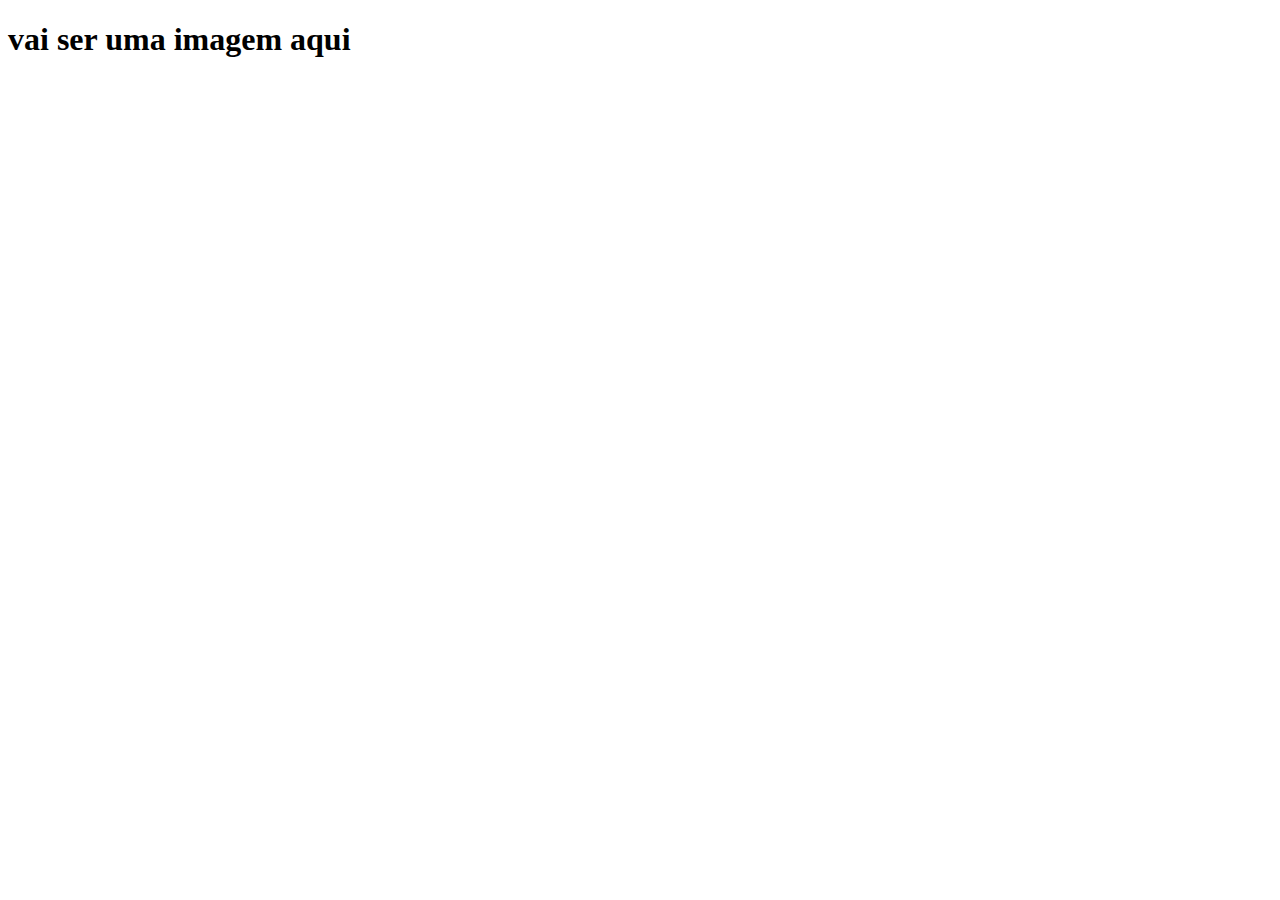
==== index.html @ c4346746 "Add files via upload" ====
<!DOCTYPE html>
<html lang="en">
<head>
    <meta charset="UTF-8">
    <meta http-equiv="X-UA-Compatible" content="IE=edge">
    <meta name="viewport" content="width=device-width, initial-scale=1.0">
    <title>Document</title>
</head>
<body>
    <h1>vai ser uma imagem aqui</h1>
</body>
</html>
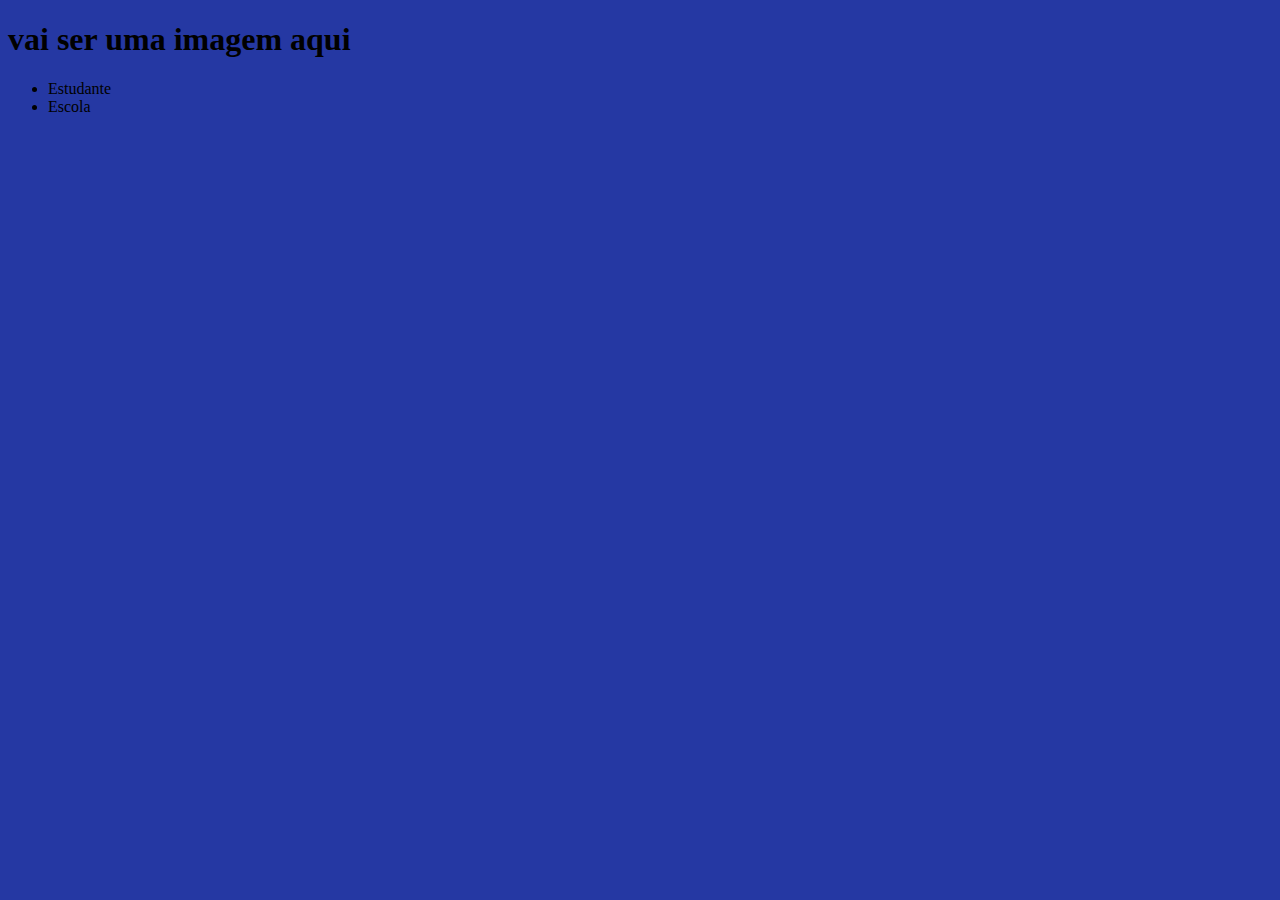
==== commit 3be75301: "Add files via upload" ====
--- a/index.html
+++ b/index.html
@@ -5,8 +5,13 @@
     <meta http-equiv="X-UA-Compatible" content="IE=edge">
     <meta name="viewport" content="width=device-width, initial-scale=1.0">
     <title>Document</title>
+    <link rel="stylesheet" href="style.css">
 </head>
 <body>
     <h1>vai ser uma imagem aqui</h1>
+    <ul>
+        <li>Estudante</li>
+        <li>Escola</li>
+    </ul>
 </body>
 </html>--- a/style.css
+++ b/style.css
@@ -0,0 +1,4 @@
+
+body {
+background-color: #2538a3;
+}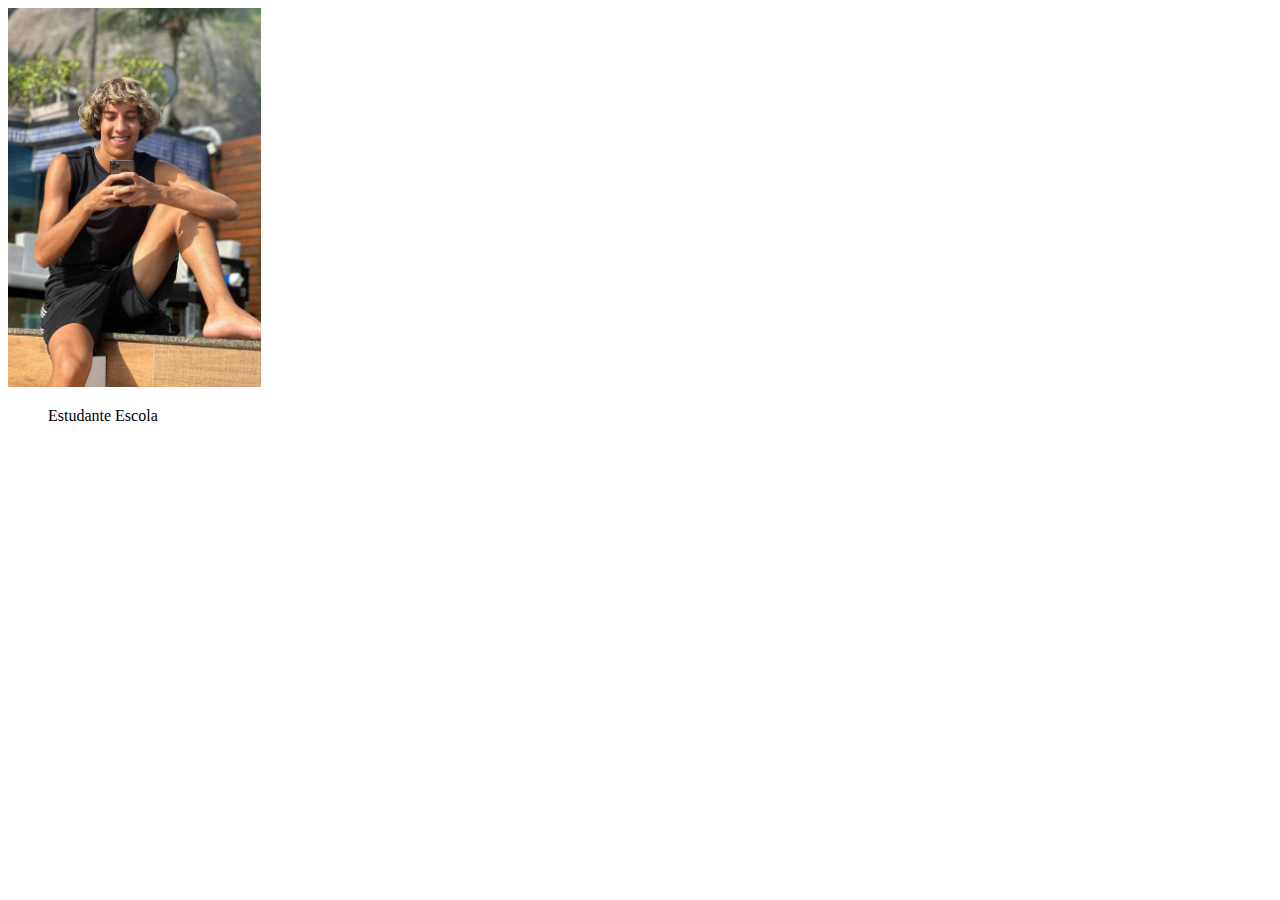
==== commit 6c77c282: "Add files via upload" ====
--- a/index.html
+++ b/index.html
@@ -7,11 +7,15 @@
     <title>Document</title>
     <link rel="stylesheet" href="style.css">
 </head>
+<header class="cabecalho">
+    <img class="cabecalho-imagem" src="/img/167647918263ed0ace6d3b8_1676479182_3x2_md.jpg" alt="xurras">
+    <ul >
+        <li class="cabecalho-lista-item">Estudante</li>
+        <li class="cabecalho-lista-item">Escola</li>
+    </ul>
+</header>
+
 <body>
-    <h1>vai ser uma imagem aqui</h1>
-    <ul>
-        <li>Estudante</li>
-        <li>Escola</li>
-    </ul>
+    
 </body>
 </html>--- a/style.css
+++ b/style.css
@@ -1,4 +1,13 @@
+.cabecalhos{
+background-color: #2538a3;
+display: flex;
+justify-content: space-around;
+}
 
-body {
-background-color: #2538a3;
+.cabecalho-imagem{
+    width: 20%; 
+}
+
+.cabecalho-lista-item{
+    display: inline-block;
 }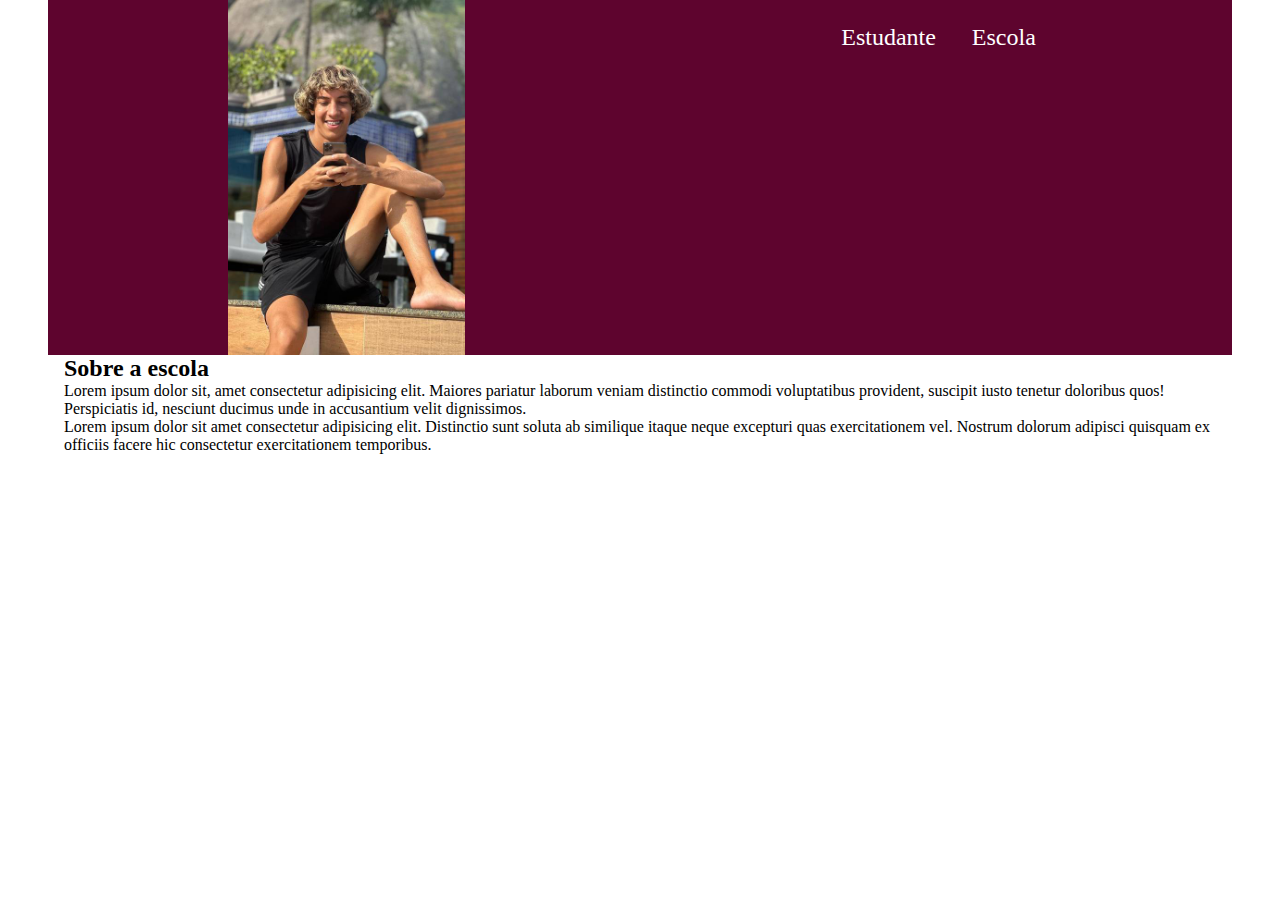
==== commit 4354d428: "Add files via upload" ====
--- a/index.html
+++ b/index.html
@@ -7,6 +7,7 @@
     <title>Document</title>
     <link rel="stylesheet" href="style.css">
 </head>
+<body>
 <header class="cabecalho">
     <img class="cabecalho-imagem" src="/img/167647918263ed0ace6d3b8_1676479182_3x2_md.jpg" alt="xurras">
     <ul >
@@ -14,8 +15,11 @@
         <li class="cabecalho-lista-item">Escola</li>
     </ul>
 </header>
-
-<body>
+<section>
+    <h2 class="escola-titulo">Sobre a escola</h2>
+    <p class="escola-texto-um">Lorem ipsum dolor sit, amet consectetur adipisicing elit. Maiores pariatur laborum veniam distinctio commodi voluptatibus provident, suscipit iusto tenetur doloribus quos! Perspiciatis id, nesciunt ducimus unde in accusantium velit dignissimos.</p>
+    <p class="escola-texto-dois">Lorem ipsum dolor sit amet consectetur adipisicing elit. Distinctio sunt soluta ab similique itaque neque excepturi quas exercitationem vel. Nostrum dolorum adipisci quisquam ex officiis facere hic consectetur exercitationem temporibus.</p>
+</section>
     
 </body>
 </html>--- a/style.css
+++ b/style.css
@@ -1,5 +1,6 @@
-.cabecalhos{
-background-color: #2538a3;
+.cabecalho{
+background-color: #5e042e;
+color: white;
 display: flex;
 justify-content: space-around;
 }
@@ -10,4 +11,12 @@
 
 .cabecalho-lista-item{
     display: inline-block;
-}+    margin: 0 16px;
+    padding: 24px 0;
+    font-size: 24px;
+}
+    
+*  {
+    margin: 0 16px;
+    padding: 0;
+  }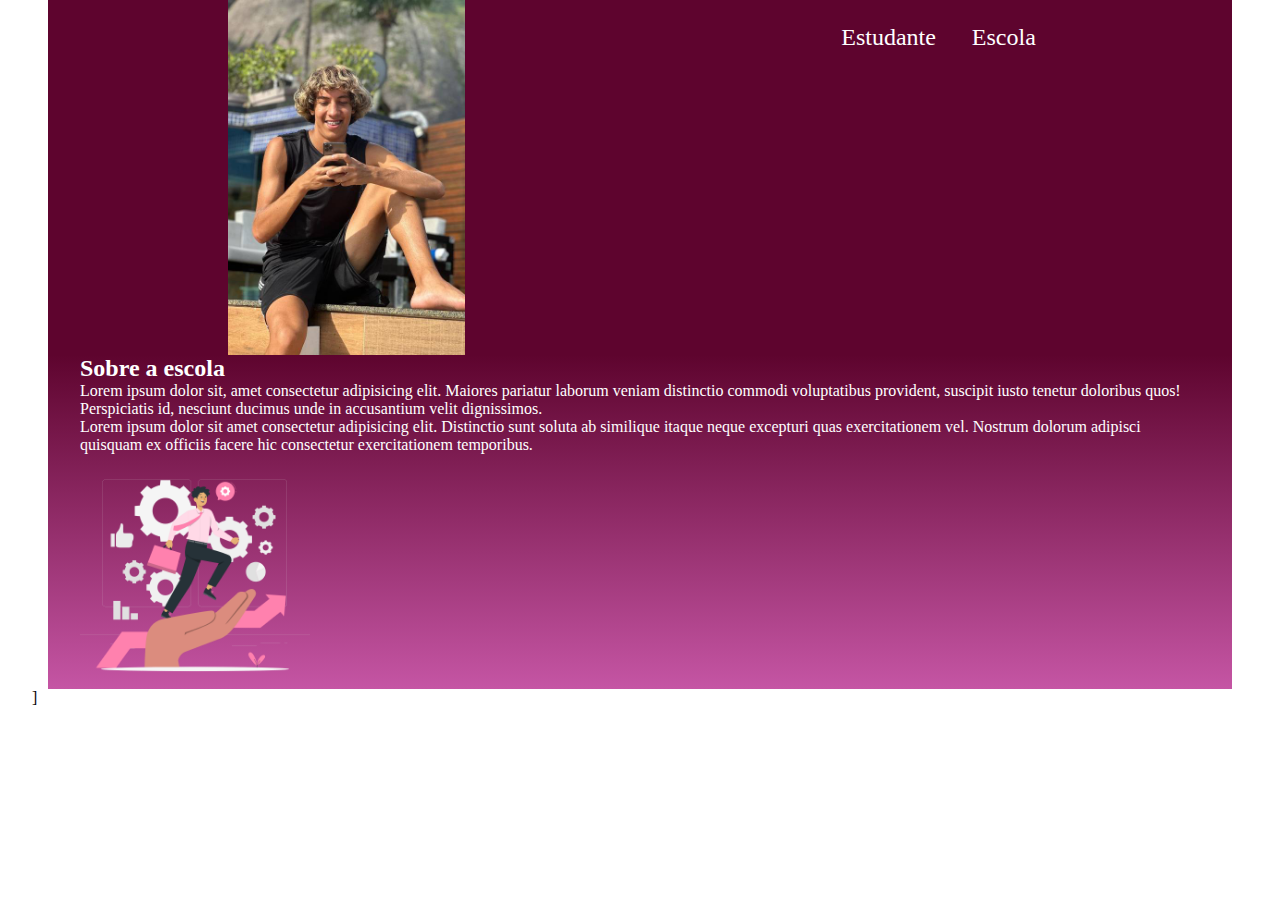
==== commit f2630556: "Add files via upload" ====
--- a/index.html
+++ b/index.html
@@ -15,11 +15,14 @@
         <li class="cabecalho-lista-item">Escola</li>
     </ul>
 </header>
-<section>
+<section class="escola">
+    <div>
     <h2 class="escola-titulo">Sobre a escola</h2>
     <p class="escola-texto-um">Lorem ipsum dolor sit, amet consectetur adipisicing elit. Maiores pariatur laborum veniam distinctio commodi voluptatibus provident, suscipit iusto tenetur doloribus quos! Perspiciatis id, nesciunt ducimus unde in accusantium velit dignissimos.</p>
     <p class="escola-texto-dois">Lorem ipsum dolor sit amet consectetur adipisicing elit. Distinctio sunt soluta ab similique itaque neque excepturi quas exercitationem vel. Nostrum dolorum adipisci quisquam ex officiis facere hic consectetur exercitationem temporibus.</p>
-</section>
+<img class="cabecalho-imagem" src="./img/Business support-rafiki.png" alt="imagem de uma escola de programação">
+</div>
+</section>]
     
 </body>
 </html>--- a/style.css
+++ b/style.css
@@ -19,4 +19,13 @@
 *  {
     margin: 0 16px;
     padding: 0;
+  }
+
+  .imagem-escola {
+    width: 20%;
+  }
+   
+  .escola {
+    background-image: linear-gradient(#5e042e, #c555a4);
+    color:white
   }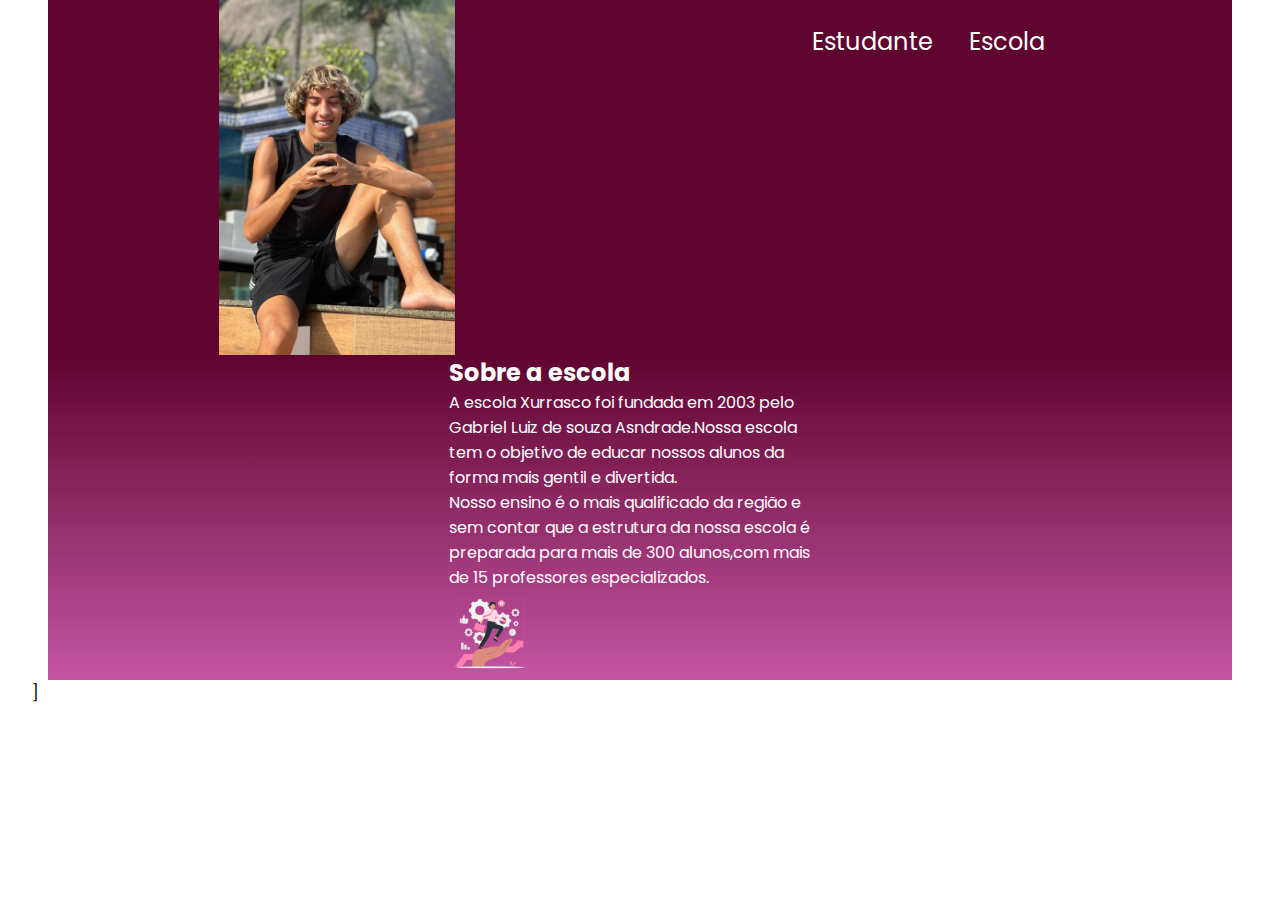
==== commit 19a2413d: "Add files via upload" ====
--- a/index.html
+++ b/index.html
@@ -6,6 +6,9 @@
     <meta name="viewport" content="width=device-width, initial-scale=1.0">
     <title>Document</title>
     <link rel="stylesheet" href="style.css">
+    <link rel="preconnect" href="https://fonts.googleapis.com">
+    <link rel="preconnect" href="https://fonts.gstatic.com" crossorigin>
+    <link href="https://fonts.googleapis.com/css2?family=Poppins:wght@400;700&display=swap" rel="stylesheet">
 </head>
 <body>
 <header class="cabecalho">
@@ -16,10 +19,10 @@
     </ul>
 </header>
 <section class="escola">
-    <div>
+    <div class="escola-conteudo">
     <h2 class="escola-titulo">Sobre a escola</h2>
-    <p class="escola-texto-um">Lorem ipsum dolor sit, amet consectetur adipisicing elit. Maiores pariatur laborum veniam distinctio commodi voluptatibus provident, suscipit iusto tenetur doloribus quos! Perspiciatis id, nesciunt ducimus unde in accusantium velit dignissimos.</p>
-    <p class="escola-texto-dois">Lorem ipsum dolor sit amet consectetur adipisicing elit. Distinctio sunt soluta ab similique itaque neque excepturi quas exercitationem vel. Nostrum dolorum adipisci quisquam ex officiis facere hic consectetur exercitationem temporibus.</p>
+    <p class="escola-texto-um">A escola Xurrasco foi fundada em 2003 pelo Gabriel Luiz de souza Asndrade.Nossa escola tem o objetivo de educar nossos alunos da forma mais gentil e divertida.</p>
+    <p class="escola-texto-dois">Nosso ensino é o mais qualificado da região e sem contar que a estrutura da nossa escola é preparada para mais de 300 alunos,com mais de 15 professores especializados.</p>
 <img class="cabecalho-imagem" src="./img/Business support-rafiki.png" alt="imagem de uma escola de programação">
 </div>
 </section>]
--- a/style.css
+++ b/style.css
@@ -27,5 +27,17 @@
    
   .escola {
     background-image: linear-gradient(#5e042e, #c555a4);
-    color:white
+    color:white;
+    display: flex;
+    justify-content: center;
+  }
+
+  .escola-conteudo {
+      width: 35%;
+      justify-content: center;
+      align-items: center;
+  }
+
+  body{
+    font-family: 'Poppins', sans-serif;
   }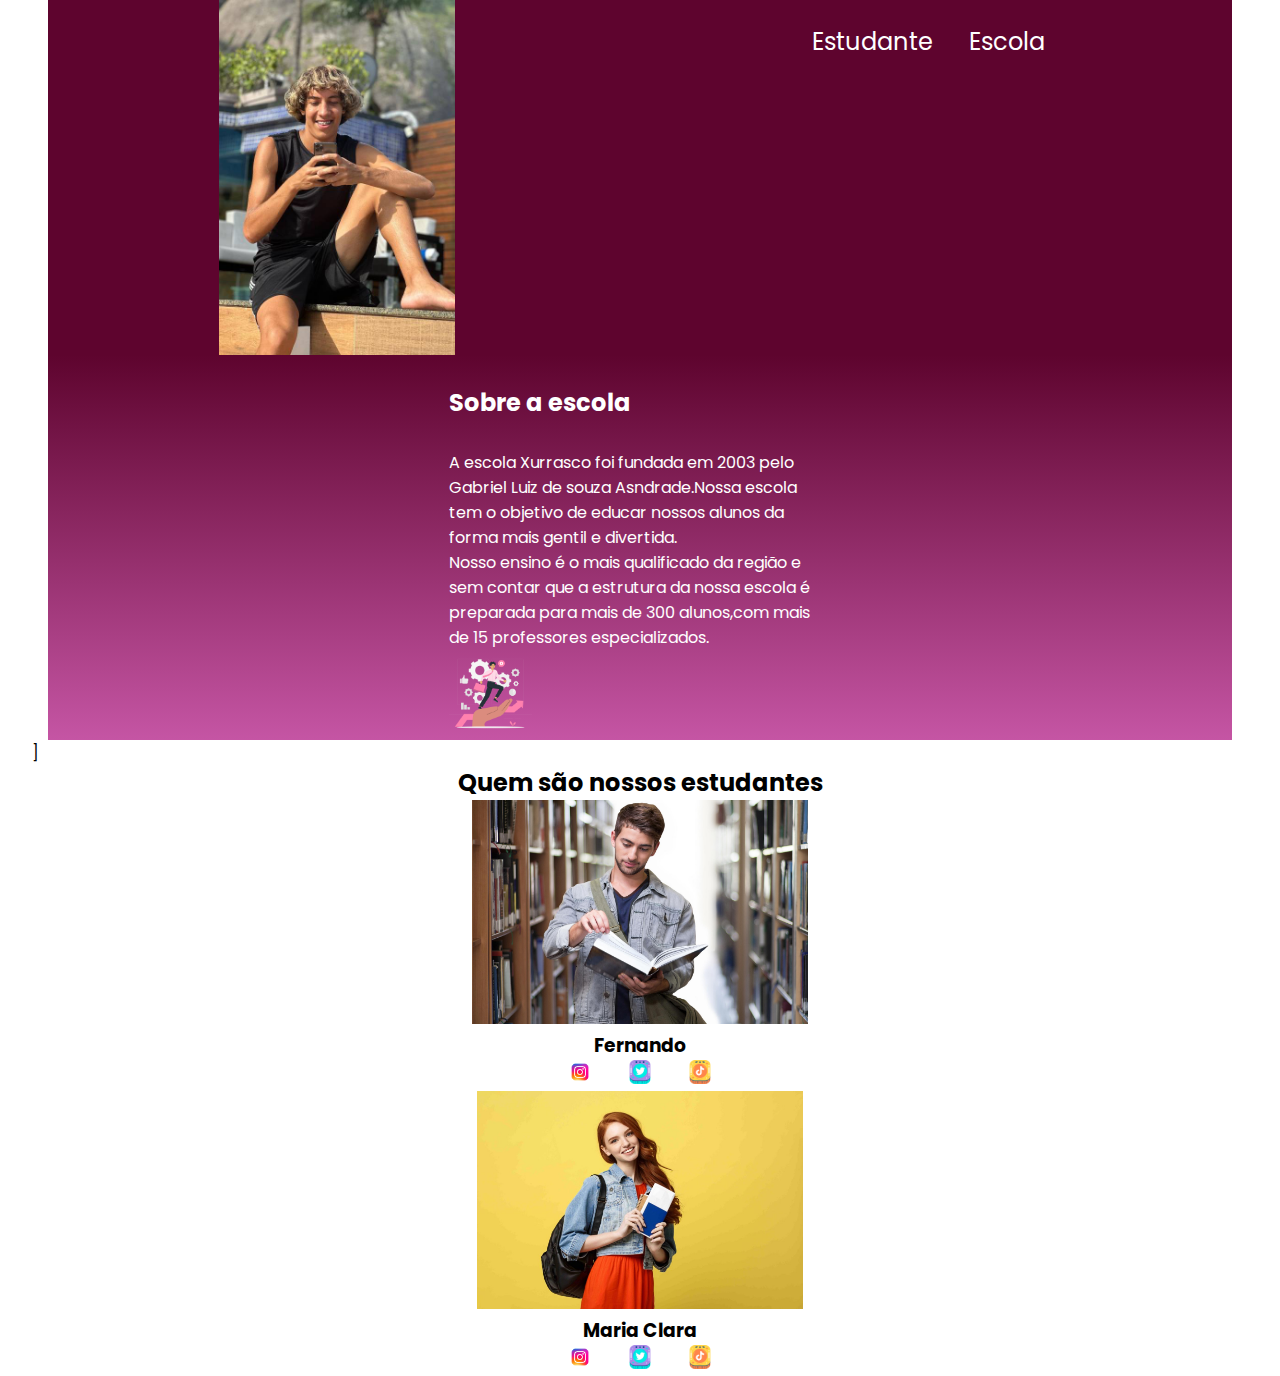
==== commit d6da9a18: "Add files via upload" ====
--- a/index.html
+++ b/index.html
@@ -27,5 +27,29 @@
 </div>
 </section>]
     
+<section class="estudante">
+
+<h2 class="estudante-titulo"> Quem são nossos estudantes</h2>
+
+<div class="etudante-todos">
+
+<div clas="estudante-div">
+<img class="estudante-imagem" src="./img/Dia-do-Estudante.png" alt="Xurrasco">
+<h3>Fernando</h3>
+<img class="estudante-icone" src="img/icone-do-instagram-de-logotipo-de-distintivo-moderno_578229-124.avif" alt="icone instagram">
+<img class="estudante-icone" src="./img/twitter.png" alt="icone twwiter">
+<img class="estudante-icone" src="./img/tiktok.png" alt="icone instagram">
+
+<div clas="estudante-div">
+    <img class="estudante-imagem" src="./img/eduportugal-visto-estudante-residencia.jpg" alt="Xurrasco">
+    <h3>Maria Clara</h3>
+    <img class="estudante-icone" src="img/icone-do-instagram-de-logotipo-de-distintivo-moderno_578229-124.avif" alt="icone instagram">
+    <img class="estudante-icone" src="./img/twitter.png" alt="icone twwiter">
+    <img class="estudante-icone" src="./img/tiktok.png" alt="icone instagram">
+<div>
+
+</div>
+<section>
+
 </body>
 </html>--- a/style.css
+++ b/style.css
@@ -40,4 +40,32 @@
 
   body{
     font-family: 'Poppins', sans-serif;
+  }
+
+  .escola-titulo{
+
+    padding: 30px 0;
+    
+  }
+
+.estudante-icone{
+
+    width: 24px;
+  
+  }
+
+  .estudante-imagem{
+
+    width: 30%;
+  }
+
+  .estudante-todos{
+
+    display: grid;
+    grid-template-columns: 20% 20% 20% 20%;
+    justify-content: center;
+  }
+
+  .estudante {
+    text-align:center;
   }